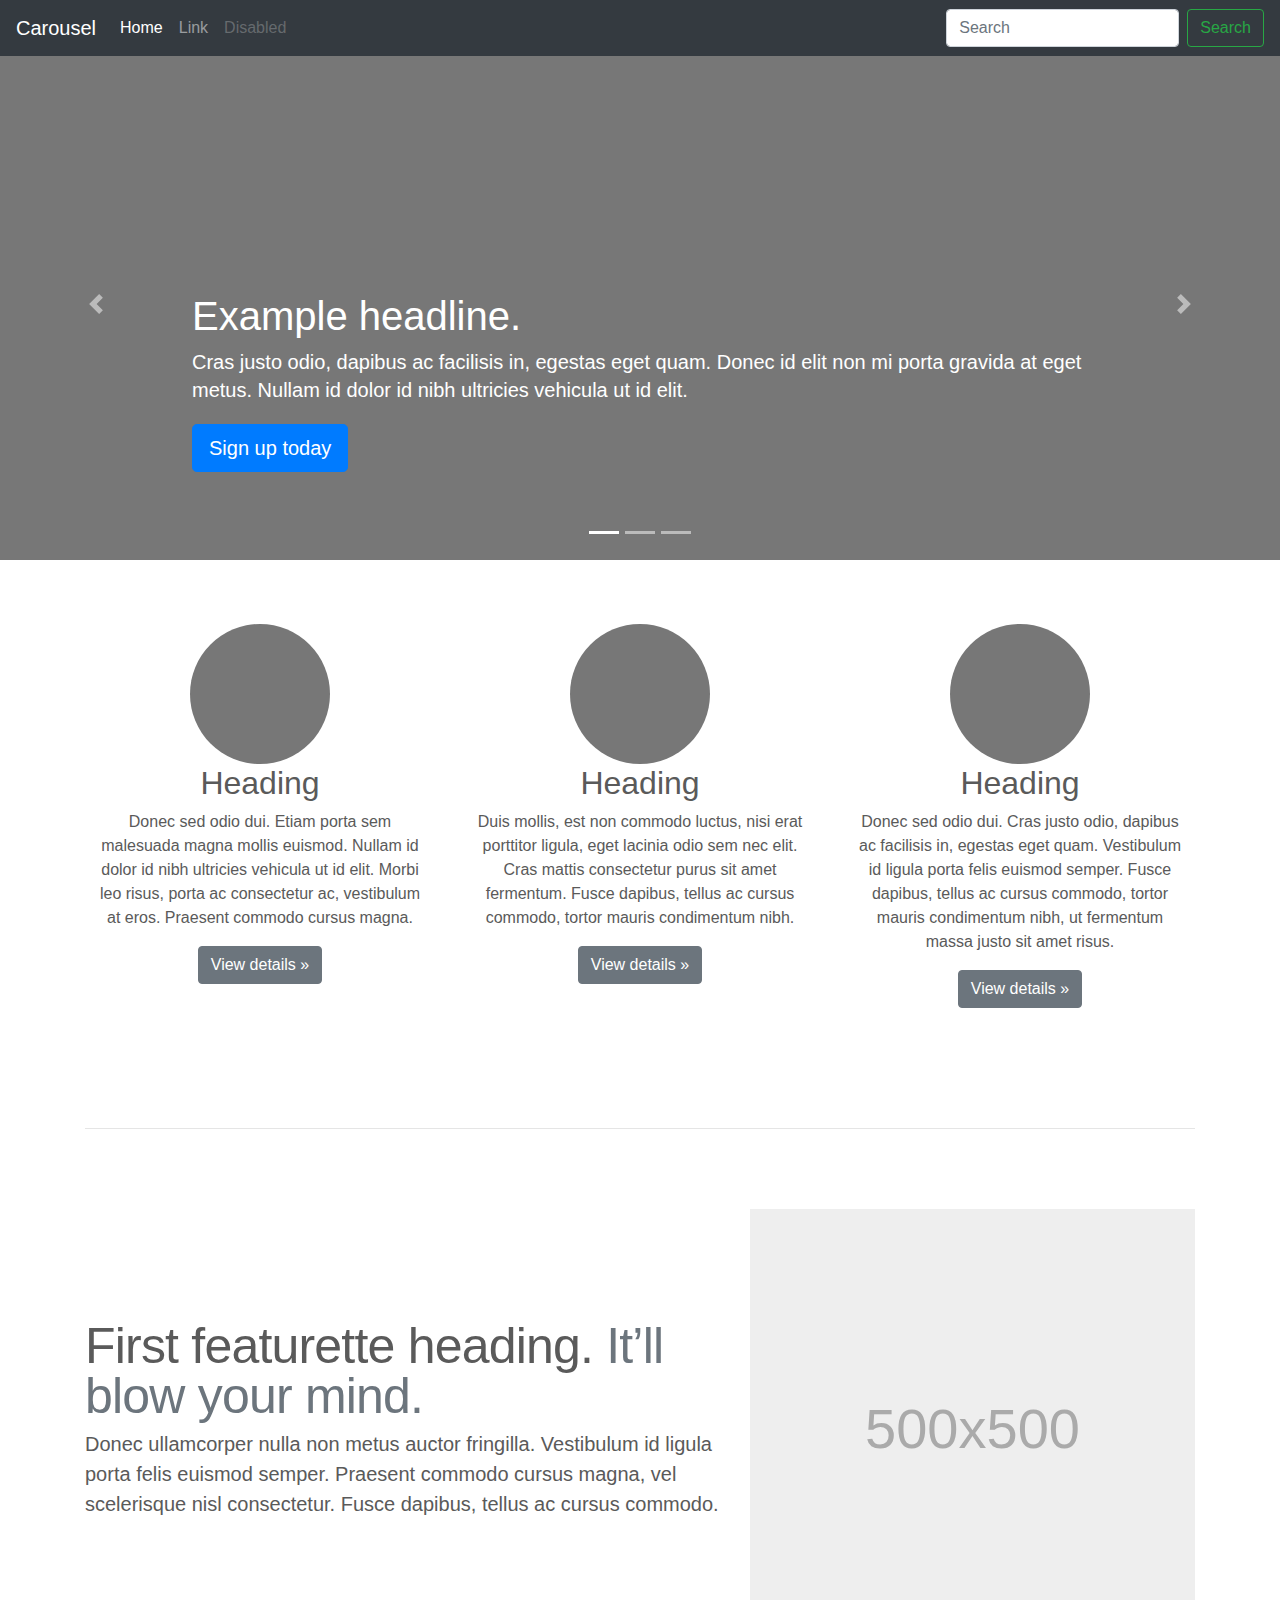
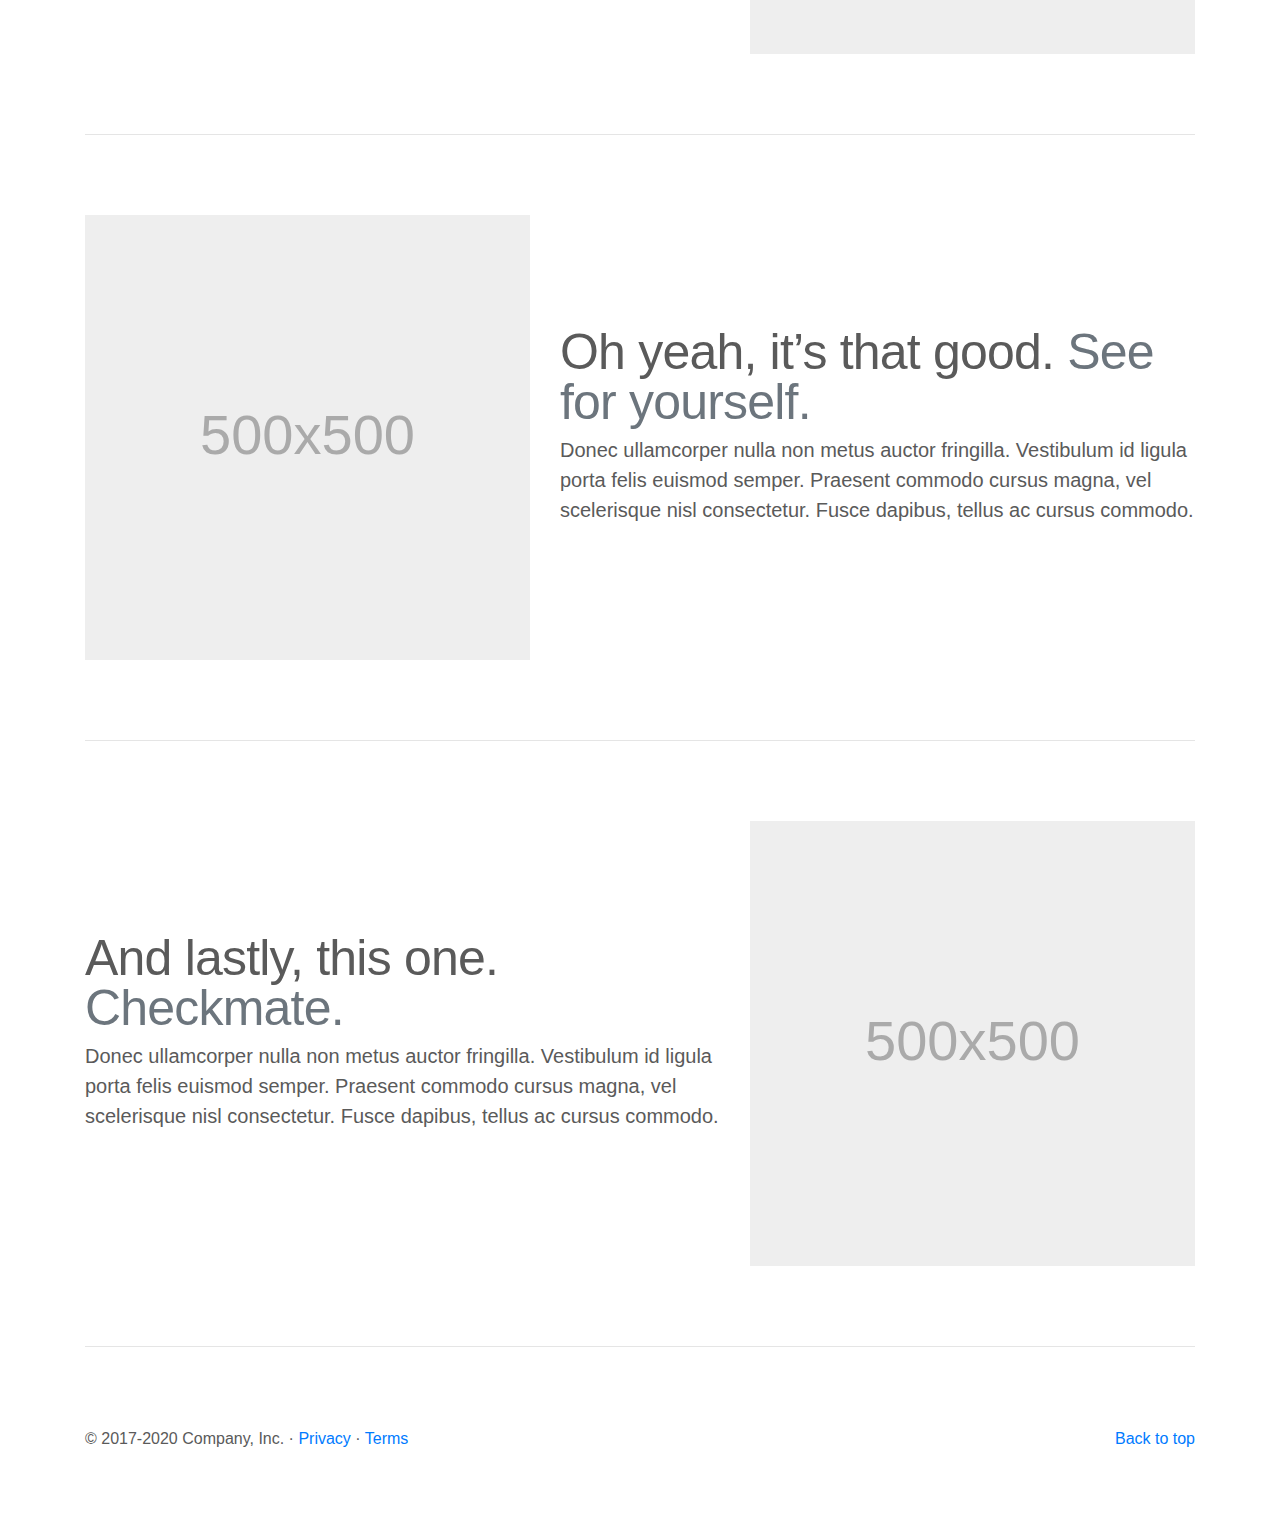
==== src/main/web/bootstrap-4.5.0-examples/carousel/index.html @ eb6f912b "изменила схему проекта, перенесла папку web" ====
<!doctype html>
<html lang="en">
  <head>
    <meta charset="utf-8">
    <meta name="viewport" content="width=device-width, initial-scale=1, shrink-to-fit=no">
    <meta name="description" content="">
    <meta name="author" content="Mark Otto, Jacob Thornton, and Bootstrap contributors">
    <meta name="generator" content="Jekyll v4.0.1">
    <title>Carousel Template · Bootstrap</title>

    <link rel="canonical" href="https://getbootstrap.com/docs/4.5/examples/carousel/">

    <!-- Bootstrap core CSS -->
<link href="../assets/dist/css/bootstrap.css" rel="stylesheet">

    <style>
      .bd-placeholder-img {
        font-size: 1.125rem;
        text-anchor: middle;
        -webkit-user-select: none;
        -moz-user-select: none;
        -ms-user-select: none;
        user-select: none;
      }

      @media (min-width: 768px) {
        .bd-placeholder-img-lg {
          font-size: 3.5rem;
        }
      }
    </style>
    <!-- Custom styles for this template -->
    <link href="carousel.css" rel="stylesheet">
  </head>
  <body>
    <header>
  <nav class="navbar navbar-expand-md navbar-dark fixed-top bg-dark">
    <a class="navbar-brand" href="#">Carousel</a>
    <button class="navbar-toggler" type="button" data-toggle="collapse" data-target="#navbarCollapse" aria-controls="navbarCollapse" aria-expanded="false" aria-label="Toggle navigation">
      <span class="navbar-toggler-icon"></span>
    </button>
    <div class="collapse navbar-collapse" id="navbarCollapse">
      <ul class="navbar-nav mr-auto">
        <li class="nav-item active">
          <a class="nav-link" href="#">Home <span class="sr-only">(current)</span></a>
        </li>
        <li class="nav-item">
          <a class="nav-link" href="#">Link</a>
        </li>
        <li class="nav-item">
          <a class="nav-link disabled" href="#" tabindex="-1" aria-disabled="true">Disabled</a>
        </li>
      </ul>
      <form class="form-inline mt-2 mt-md-0">
        <input class="form-control mr-sm-2" type="text" placeholder="Search" aria-label="Search">
        <button class="btn btn-outline-success my-2 my-sm-0" type="submit">Search</button>
      </form>
    </div>
  </nav>
</header>

<main role="main">

  <div id="myCarousel" class="carousel slide" data-ride="carousel">
    <ol class="carousel-indicators">
      <li data-target="#myCarousel" data-slide-to="0" class="active"></li>
      <li data-target="#myCarousel" data-slide-to="1"></li>
      <li data-target="#myCarousel" data-slide-to="2"></li>
    </ol>
    <div class="carousel-inner">
      <div class="carousel-item active">
        <svg class="bd-placeholder-img" width="100%" height="100%" xmlns="http://www.w3.org/2000/svg" preserveAspectRatio="xMidYMid slice" focusable="false" role="img"><rect width="100%" height="100%" fill="#777"/></svg>
        <div class="container">
          <div class="carousel-caption text-left">
            <h1>Example headline.</h1>
            <p>Cras justo odio, dapibus ac facilisis in, egestas eget quam. Donec id elit non mi porta gravida at eget metus. Nullam id dolor id nibh ultricies vehicula ut id elit.</p>
            <p><a class="btn btn-lg btn-primary" href="#" role="button">Sign up today</a></p>
          </div>
        </div>
      </div>
      <div class="carousel-item">
        <svg class="bd-placeholder-img" width="100%" height="100%" xmlns="http://www.w3.org/2000/svg" preserveAspectRatio="xMidYMid slice" focusable="false" role="img"><rect width="100%" height="100%" fill="#777"/></svg>
        <div class="container">
          <div class="carousel-caption">
            <h1>Another example headline.</h1>
            <p>Cras justo odio, dapibus ac facilisis in, egestas eget quam. Donec id elit non mi porta gravida at eget metus. Nullam id dolor id nibh ultricies vehicula ut id elit.</p>
            <p><a class="btn btn-lg btn-primary" href="#" role="button">Learn more</a></p>
          </div>
        </div>
      </div>
      <div class="carousel-item">
        <svg class="bd-placeholder-img" width="100%" height="100%" xmlns="http://www.w3.org/2000/svg" preserveAspectRatio="xMidYMid slice" focusable="false" role="img"><rect width="100%" height="100%" fill="#777"/></svg>
        <div class="container">
          <div class="carousel-caption text-right">
            <h1>One more for good measure.</h1>
            <p>Cras justo odio, dapibus ac facilisis in, egestas eget quam. Donec id elit non mi porta gravida at eget metus. Nullam id dolor id nibh ultricies vehicula ut id elit.</p>
            <p><a class="btn btn-lg btn-primary" href="#" role="button">Browse gallery</a></p>
          </div>
        </div>
      </div>
    </div>
    <a class="carousel-control-prev" href="#myCarousel" role="button" data-slide="prev">
      <span class="carousel-control-prev-icon" aria-hidden="true"></span>
      <span class="sr-only">Previous</span>
    </a>
    <a class="carousel-control-next" href="#myCarousel" role="button" data-slide="next">
      <span class="carousel-control-next-icon" aria-hidden="true"></span>
      <span class="sr-only">Next</span>
    </a>
  </div>


  <!-- Marketing messaging and featurettes
  ================================================== -->
  <!-- Wrap the rest of the page in another container to center all the content. -->

  <div class="container marketing">

    <!-- Three columns of text below the carousel -->
    <div class="row">
      <div class="col-lg-4">
        <svg class="bd-placeholder-img rounded-circle" width="140" height="140" xmlns="http://www.w3.org/2000/svg" preserveAspectRatio="xMidYMid slice" focusable="false" role="img" aria-label="Placeholder: 140x140"><title>Placeholder</title><rect width="100%" height="100%" fill="#777"/><text x="50%" y="50%" fill="#777" dy=".3em">140x140</text></svg>
        <h2>Heading</h2>
        <p>Donec sed odio dui. Etiam porta sem malesuada magna mollis euismod. Nullam id dolor id nibh ultricies vehicula ut id elit. Morbi leo risus, porta ac consectetur ac, vestibulum at eros. Praesent commodo cursus magna.</p>
        <p><a class="btn btn-secondary" href="#" role="button">View details &raquo;</a></p>
      </div><!-- /.col-lg-4 -->
      <div class="col-lg-4">
        <svg class="bd-placeholder-img rounded-circle" width="140" height="140" xmlns="http://www.w3.org/2000/svg" preserveAspectRatio="xMidYMid slice" focusable="false" role="img" aria-label="Placeholder: 140x140"><title>Placeholder</title><rect width="100%" height="100%" fill="#777"/><text x="50%" y="50%" fill="#777" dy=".3em">140x140</text></svg>
        <h2>Heading</h2>
        <p>Duis mollis, est non commodo luctus, nisi erat porttitor ligula, eget lacinia odio sem nec elit. Cras mattis consectetur purus sit amet fermentum. Fusce dapibus, tellus ac cursus commodo, tortor mauris condimentum nibh.</p>
        <p><a class="btn btn-secondary" href="#" role="button">View details &raquo;</a></p>
      </div><!-- /.col-lg-4 -->
      <div class="col-lg-4">
        <svg class="bd-placeholder-img rounded-circle" width="140" height="140" xmlns="http://www.w3.org/2000/svg" preserveAspectRatio="xMidYMid slice" focusable="false" role="img" aria-label="Placeholder: 140x140"><title>Placeholder</title><rect width="100%" height="100%" fill="#777"/><text x="50%" y="50%" fill="#777" dy=".3em">140x140</text></svg>
        <h2>Heading</h2>
        <p>Donec sed odio dui. Cras justo odio, dapibus ac facilisis in, egestas eget quam. Vestibulum id ligula porta felis euismod semper. Fusce dapibus, tellus ac cursus commodo, tortor mauris condimentum nibh, ut fermentum massa justo sit amet risus.</p>
        <p><a class="btn btn-secondary" href="#" role="button">View details &raquo;</a></p>
      </div><!-- /.col-lg-4 -->
    </div><!-- /.row -->


    <!-- START THE FEATURETTES -->

    <hr class="featurette-divider">

    <div class="row featurette">
      <div class="col-md-7">
        <h2 class="featurette-heading">First featurette heading. <span class="text-muted">It’ll blow your mind.</span></h2>
        <p class="lead">Donec ullamcorper nulla non metus auctor fringilla. Vestibulum id ligula porta felis euismod semper. Praesent commodo cursus magna, vel scelerisque nisl consectetur. Fusce dapibus, tellus ac cursus commodo.</p>
      </div>
      <div class="col-md-5">
        <svg class="bd-placeholder-img bd-placeholder-img-lg featurette-image img-fluid mx-auto" width="500" height="500" xmlns="http://www.w3.org/2000/svg" preserveAspectRatio="xMidYMid slice" focusable="false" role="img" aria-label="Placeholder: 500x500"><title>Placeholder</title><rect width="100%" height="100%" fill="#eee"/><text x="50%" y="50%" fill="#aaa" dy=".3em">500x500</text></svg>
      </div>
    </div>

    <hr class="featurette-divider">

    <div class="row featurette">
      <div class="col-md-7 order-md-2">
        <h2 class="featurette-heading">Oh yeah, it’s that good. <span class="text-muted">See for yourself.</span></h2>
        <p class="lead">Donec ullamcorper nulla non metus auctor fringilla. Vestibulum id ligula porta felis euismod semper. Praesent commodo cursus magna, vel scelerisque nisl consectetur. Fusce dapibus, tellus ac cursus commodo.</p>
      </div>
      <div class="col-md-5 order-md-1">
        <svg class="bd-placeholder-img bd-placeholder-img-lg featurette-image img-fluid mx-auto" width="500" height="500" xmlns="http://www.w3.org/2000/svg" preserveAspectRatio="xMidYMid slice" focusable="false" role="img" aria-label="Placeholder: 500x500"><title>Placeholder</title><rect width="100%" height="100%" fill="#eee"/><text x="50%" y="50%" fill="#aaa" dy=".3em">500x500</text></svg>
      </div>
    </div>

    <hr class="featurette-divider">

    <div class="row featurette">
      <div class="col-md-7">
        <h2 class="featurette-heading">And lastly, this one. <span class="text-muted">Checkmate.</span></h2>
        <p class="lead">Donec ullamcorper nulla non metus auctor fringilla. Vestibulum id ligula porta felis euismod semper. Praesent commodo cursus magna, vel scelerisque nisl consectetur. Fusce dapibus, tellus ac cursus commodo.</p>
      </div>
      <div class="col-md-5">
        <svg class="bd-placeholder-img bd-placeholder-img-lg featurette-image img-fluid mx-auto" width="500" height="500" xmlns="http://www.w3.org/2000/svg" preserveAspectRatio="xMidYMid slice" focusable="false" role="img" aria-label="Placeholder: 500x500"><title>Placeholder</title><rect width="100%" height="100%" fill="#eee"/><text x="50%" y="50%" fill="#aaa" dy=".3em">500x500</text></svg>
      </div>
    </div>

    <hr class="featurette-divider">

    <!-- /END THE FEATURETTES -->

  </div><!-- /.container -->


  <!-- FOOTER -->
  <footer class="container">
    <p class="float-right"><a href="#">Back to top</a></p>
    <p>&copy; 2017-2020 Company, Inc. &middot; <a href="#">Privacy</a> &middot; <a href="#">Terms</a></p>
  </footer>
</main>
<script src="https://code.jquery.com/jquery-3.5.1.slim.min.js" integrity="sha384-DfXdz2htPH0lsSSs5nCTpuj/zy4C+OGpamoFVy38MVBnE+IbbVYUew+OrCXaRkfj" crossorigin="anonymous"></script>
      <script>window.jQuery || document.write('<script src="../assets/js/vendor/jquery.slim.min.js"><\/script>')</script><script src="../assets/dist/js/bootstrap.bundle.js"></script></body>
</html>
---- src/main/web/bootstrap-4.5.0-examples/carousel/carousel.css ----
/* GLOBAL STYLES
-------------------------------------------------- */
/* Padding below the footer and lighter body text */

body {
  padding-top: 3rem;
  padding-bottom: 3rem;
  color: #5a5a5a;
}


/* CUSTOMIZE THE CAROUSEL
-------------------------------------------------- */

/* Carousel base class */
.carousel {
  margin-bottom: 4rem;
}
/* Since positioning the image, we need to help out the caption */
.carousel-caption {
  bottom: 3rem;
  z-index: 10;
}

/* Declare heights because of positioning of img element */
.carousel-item {
  height: 32rem;
}
.carousel-item > img {
  position: absolute;
  top: 0;
  left: 0;
  min-width: 100%;
  height: 32rem;
}


/* MARKETING CONTENT
-------------------------------------------------- */

/* Center align the text within the three columns below the carousel */
.marketing .col-lg-4 {
  margin-bottom: 1.5rem;
  text-align: center;
}
.marketing h2 {
  font-weight: 400;
}
.marketing .col-lg-4 p {
  margin-right: .75rem;
  margin-left: .75rem;
}


/* Featurettes
------------------------- */

.featurette-divider {
  margin: 5rem 0; /* Space out the Bootstrap <hr> more */
}

/* Thin out the marketing headings */
.featurette-heading {
  font-weight: 300;
  line-height: 1;
  letter-spacing: -.05rem;
}


/* RESPONSIVE CSS
-------------------------------------------------- */

@media (min-width: 40em) {
  /* Bump up size of carousel content */
  .carousel-caption p {
    margin-bottom: 1.25rem;
    font-size: 1.25rem;
    line-height: 1.4;
  }

  .featurette-heading {
    font-size: 50px;
  }
}

@media (min-width: 62em) {
  .featurette-heading {
    margin-top: 7rem;
  }
}
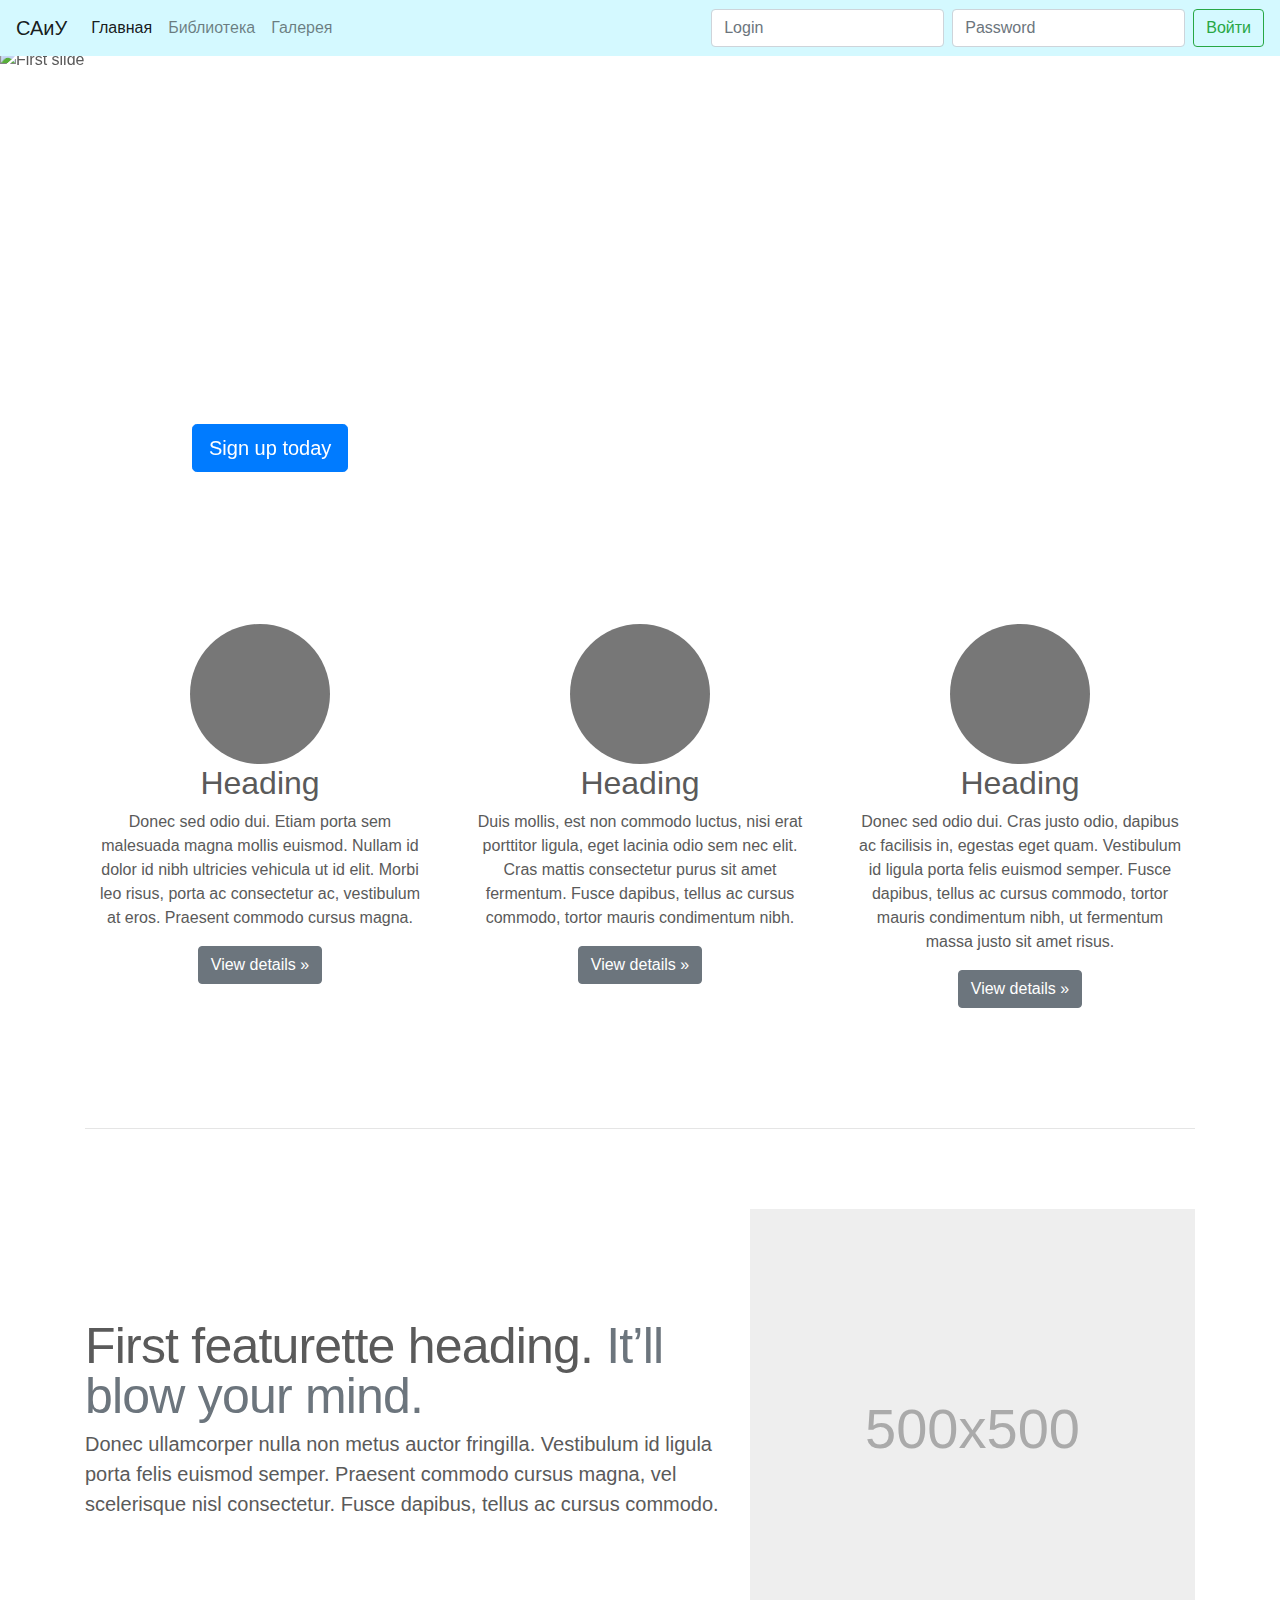
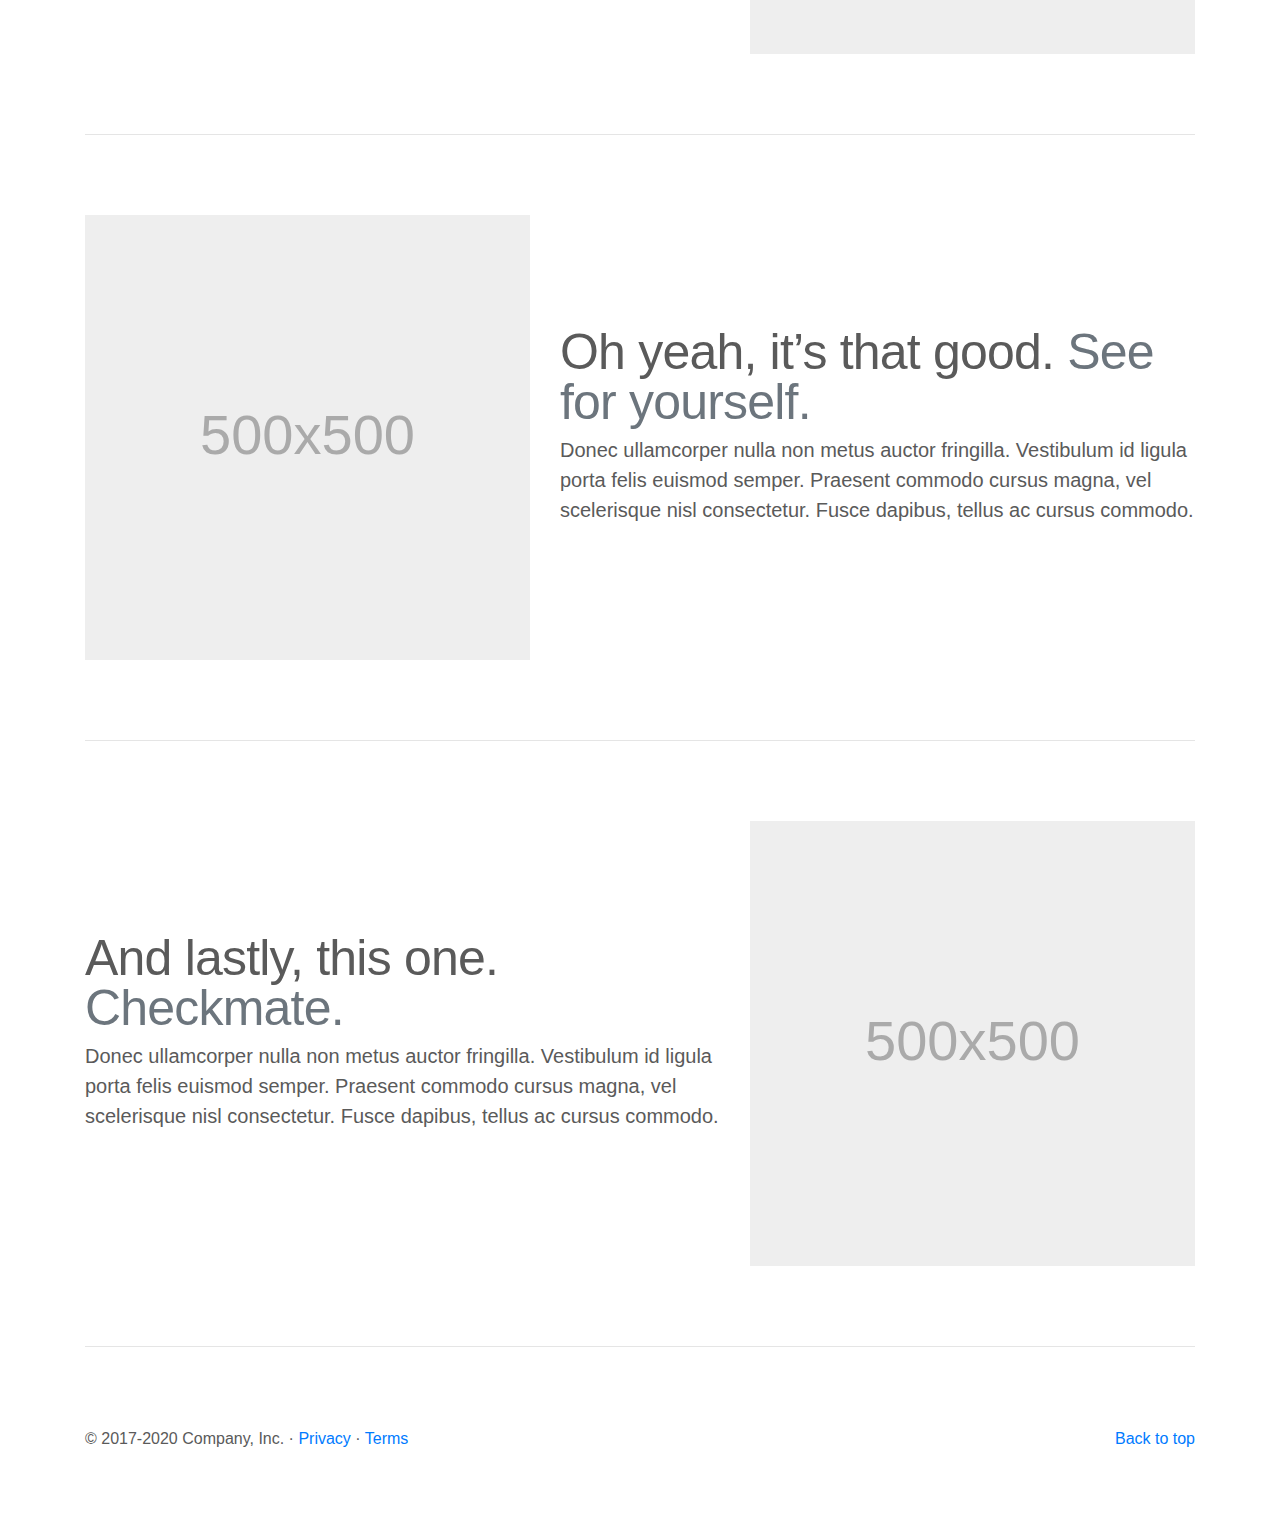
==== commit 3d6dd6a1: "создаю главные страницы" ====
--- a/src/main/web/bootstrap-4.5.0-examples/carousel/index.html
+++ b/src/main/web/bootstrap-4.5.0-examples/carousel/index.html
@@ -34,26 +34,29 @@
   </head>
   <body>
     <header>
-  <nav class="navbar navbar-expand-md navbar-dark fixed-top bg-dark">
-    <a class="navbar-brand" href="#">Carousel</a>
+  <!--<nav class="navbar navbar-expand-md navbar-dark fixed-top bg-dark">-->
+    <nav class="navbar navbar-expand-md fixed-top navbar-light" style="background-color: #d4f9ff;">
+    <a class="navbar-brand" href="#">САиУ</a>
     <button class="navbar-toggler" type="button" data-toggle="collapse" data-target="#navbarCollapse" aria-controls="navbarCollapse" aria-expanded="false" aria-label="Toggle navigation">
       <span class="navbar-toggler-icon"></span>
     </button>
     <div class="collapse navbar-collapse" id="navbarCollapse">
       <ul class="navbar-nav mr-auto">
         <li class="nav-item active">
-          <a class="nav-link" href="#">Home <span class="sr-only">(current)</span></a>
+          <a class="nav-link" href="#">Главная <span class="sr-only">(current)</span></a>
         </li>
         <li class="nav-item">
-          <a class="nav-link" href="#">Link</a>
+          <a class="nav-link" href="#">Библиотека</a>
         </li>
         <li class="nav-item">
-          <a class="nav-link disabled" href="#" tabindex="-1" aria-disabled="true">Disabled</a>
+          <a class="nav-link" href="#">Галерея</a>
         </li>
       </ul>
+      </form>
       <form class="form-inline mt-2 mt-md-0">
-        <input class="form-control mr-sm-2" type="text" placeholder="Search" aria-label="Search">
-        <button class="btn btn-outline-success my-2 my-sm-0" type="submit">Search</button>
+        <input class="form-control mr-sm-2" type="text" placeholder="Login" aria-label="Login">
+        <input class="form-control mr-sm-2" type="text" placeholder="Password" aria-label="Password">
+        <button class="btn btn-outline-success my-2 my-sm-0" type="submit">Войти</button>
       </form>
     </div>
   </nav>
@@ -69,7 +72,8 @@
     </ol>
     <div class="carousel-inner">
       <div class="carousel-item active">
-        <svg class="bd-placeholder-img" width="100%" height="100%" xmlns="http://www.w3.org/2000/svg" preserveAspectRatio="xMidYMid slice" focusable="false" role="img"><rect width="100%" height="100%" fill="#777"/></svg>
+        <img class="d-block w-100"  alt="First slide" src="IMG_5585.jpg">
+        <!--<svg class="bd-placeholder-img" width="100%" height="100%" xmlns="http://www.w3.org/2000/svg" preserveAspectRatio="xMidYMid slice" focusable="false" role="img"><rect width="100%" height="100%" fill="#777"/></svg>-->
         <div class="container">
           <div class="carousel-caption text-left">
             <h1>Example headline.</h1>
